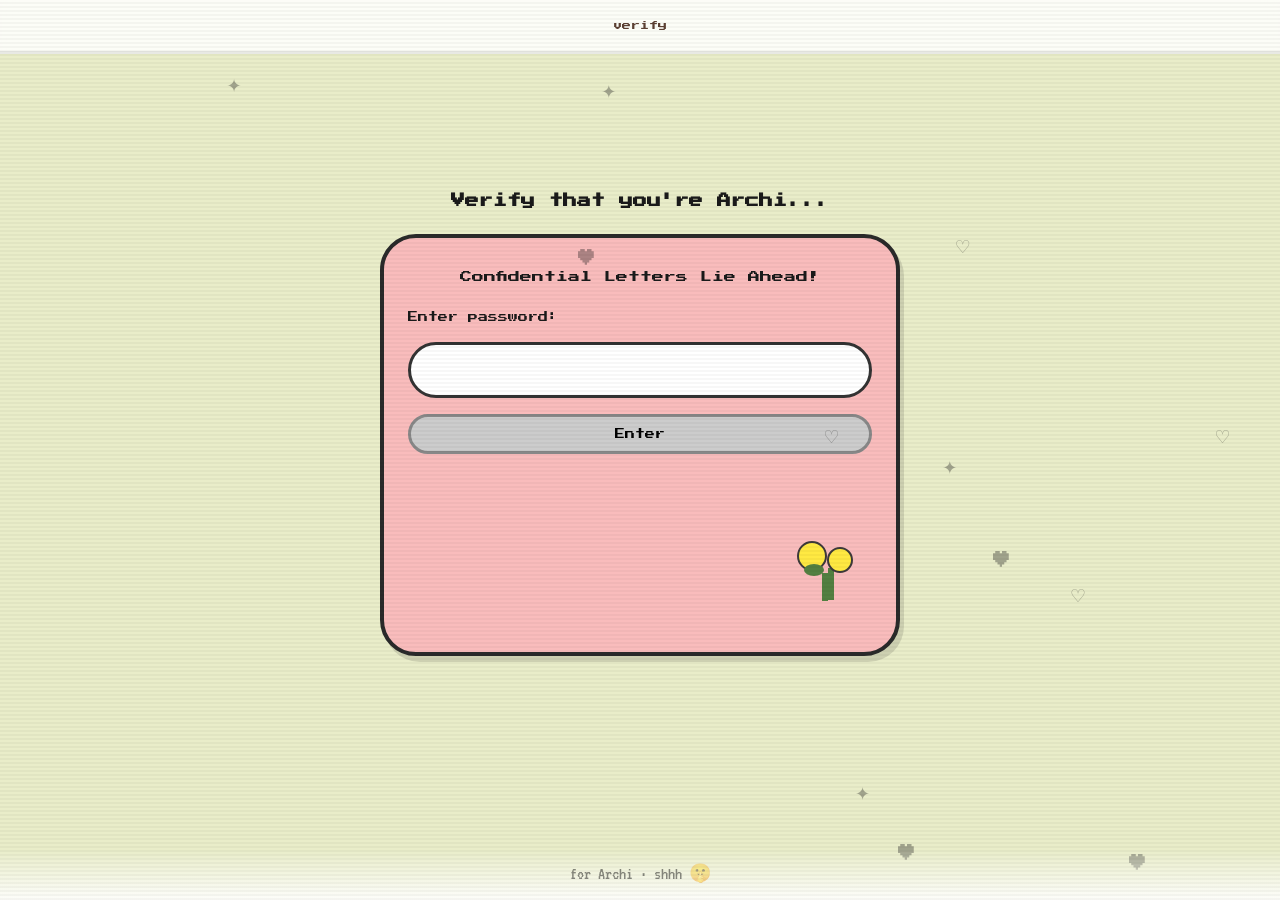
==== affirmations.html @ 484bc0c0 "initial commit" ====
<!DOCTYPE html>
<html lang="en">
  <head>
    <meta charset="UTF-8" />
    <meta name="viewport" content="width=device-width, initial-scale=1" />
    <title>Shubhi's Affirmations</title>
    <link rel="stylesheet" href="css/styles.css" />
  </head>
  <body class="crt">
    <script src="js/auth.js"></script>
    <script>
      LNS.requireAuth();
    </script>
    <div class="hearts-bg" aria-hidden="true"></div>
    <nav class="site-nav">
      <a href="experience.html">← hub</a>
      <a href="jokes.html">inside joke</a>
      <a href="letters.html">letters</a>
    </nav>
    <main class="page page--affirm" style="gap: 20px">
      <button
        type="button"
        class="btn-circle"
        id="affirm-btn"
        aria-label="Get a new affirmation"
      ></button>
      <p class="subtitle" style="margin: 0">Press button for new affirmation</p>
      <div class="display-frame">
        <div id="affirm-text" class="display-inner"></div>
      </div>
    </main>
    <footer class="site-footer">you deserve the softest pixels</footer>
    <script src="js/hearts.js"></script>
    <script src="js/affirmations.js"></script>
  </body>
</html>
---- css/styles.css ----
/* Late Night Show — shared tokens + layout (Figma-aligned) */
@import url("https://fonts.googleapis.com/css2?family=Press+Start+2P&family=VT323&display=swap");

:root {
  --bg-welcome: #e2e7a0;
  --bg-soft: #e9ebb0;
  --bg-mint: #e2e8a4;
  --bg-verify: #e9edc9;
  --bg-hub: #e6e6b8;
  --bg-affirm: #e6e6a8;
  --bg-joke: #e2e69f;

  --pink-banner: #f7c1c1;
  --pink-card: #f9baba;
  --pink-border: #f8bbd0;
  --pink-deep: #f2b6b6;
  --pink-modal: #f9bcbc;
  --pink-memory: #f5b7b1;

  --btn-beige: #d2c4b1;
  --btn-beige-alt: #d2c9b8;
  --gray-screen: #e0e0e0;
  --gray-input: #d9d9d9;
  --gray-pill: #cccccc;

  --text: #1a1a1a;
  --text-muted: #5c4033;
  --white: #ffffff;

  --font-pixel: "Press Start 2P", system-ui, sans-serif;
  --font-readable: "VT323", monospace;

  --radius-xl: 36px;
  --radius-lg: 28px;
  --radius-md: 18px;
  --shadow-soft: 4px 6px 0 rgba(0, 0, 0, 0.12);
}

*,
*::before,
*::after {
  box-sizing: border-box;
}

html {
  height: 100%;
}

body {
  margin: 0;
  min-height: 100%;
  font-family: var(--font-pixel);
  font-size: 12px;
  line-height: 1.7;
  color: var(--text);
  -webkit-font-smoothing: antialiased;
}

/* Gingham pattern (welcome card) */
.pattern-gingham {
  background-color: #fff;
  background-image: linear-gradient(
      90deg,
      rgba(255, 182, 193, 0.35) 50%,
      transparent 50%
    ),
    linear-gradient(rgba(255, 182, 193, 0.35) 50%, transparent 50%);
  background-size: 24px 24px;
}

/* Page shells */
.page {
  min-height: 100vh;
  display: flex;
  flex-direction: column;
  align-items: center;
  justify-content: center;
  padding: 24px 16px 80px;
}

.page--verify {
  background: var(--bg-verify);
}

.page--welcome {
  background: var(--bg-welcome);
}

.page--hub {
  background: var(--bg-hub);
}

.page--memory {
  background: var(--bg-mint);
}

.page--affirm {
  background: var(--bg-affirm);
}

.page--joke {
  background: var(--bg-joke);
}

.page--letters {
  background: var(--bg-soft);
}

.page--game {
  background: #dfe8c8;
}

.page--fiji {
  background: linear-gradient(180deg, #ffb7c8 0%, #ffc98a 45%, #7ec8e3 100%);
}

/* Top nav strip */
.site-nav {
  position: fixed;
  top: 0;
  left: 0;
  right: 0;
  z-index: 100;
  display: flex;
  flex-wrap: wrap;
  gap: 8px;
  justify-content: center;
  align-items: center;
  padding: 10px 12px;
  background: rgba(255, 255, 255, 0.85);
  backdrop-filter: blur(8px);
  border-bottom: 3px solid rgba(0, 0, 0, 0.08);
  font-size: 9px;
}

.site-nav a {
  color: var(--text-muted);
  text-decoration: none;
  padding: 6px 10px;
  border-radius: 999px;
  border: 2px solid transparent;
  transition: border-color 0.15s, background 0.15s;
}

.site-nav a:hover,
.site-nav a:focus-visible {
  border-color: var(--pink-deep);
  background: rgba(242, 182, 182, 0.25);
  outline: none;
}

/* Cards */
.card {
  width: min(100%, 720px);
  border-radius: var(--radius-xl);
  box-shadow: var(--shadow-soft);
}

.card--white {
  background: #fff;
  border: 4px solid #f3f3f3;
  overflow: hidden;
}

.card--pink {
  background: var(--pink-memory);
  border: 4px solid rgba(0, 0, 0, 0.15);
  padding: 28px 24px 48px;
}

.card--modal {
  background: var(--pink-modal);
  border: 4px solid #2a2a2a;
  padding: 28px 24px 40px;
  max-width: 520px;
}

/* Typography */
h1.page-title {
  font-size: clamp(11px, 2.5vw, 14px);
  text-align: center;
  margin: 0 0 20px;
  max-width: 36em;
  line-height: 1.9;
}

.subtitle {
  font-family: var(--font-readable);
  font-size: 22px;
  text-align: center;
  margin: 0 0 16px;
  color: var(--text);
}

.muted {
  font-family: var(--font-readable);
  font-size: 20px;
  color: var(--text-muted);
}

.visually-hidden {
  position: absolute;
  width: 1px;
  height: 1px;
  padding: 0;
  margin: -1px;
  overflow: hidden;
  clip: rect(0, 0, 0, 0);
  white-space: nowrap;
  border: 0;
}

/* Buttons */
.btn-pill {
  font-family: var(--font-pixel);
  font-size: 11px;
  padding: 14px 20px;
  border-radius: 999px;
  border: 3px solid #2a2a2a;
  background: var(--pink-banner);
  color: var(--text);
  cursor: pointer;
  box-shadow: var(--shadow-soft);
  transition: transform 0.12s ease, filter 0.12s ease;
}

.btn-pill:hover {
  transform: translateY(-2px);
  filter: brightness(1.03);
}

.btn-pill:active {
  transform: translateY(1px);
}

.btn-circle {
  width: 88px;
  height: 88px;
  border-radius: 50%;
  border: 4px solid rgba(0, 0, 0, 0.12);
  background: var(--btn-beige);
  cursor: pointer;
  box-shadow: var(--shadow-soft);
  transition: transform 0.1s ease, filter 0.1s;
}

.btn-circle:hover {
  filter: brightness(1.05);
}

.btn-circle:active {
  transform: scale(0.94);
}

.btn-circle--alt {
  background: var(--btn-beige-alt);
}

.btn-gray {
  font-family: var(--font-pixel);
  font-size: 10px;
  padding: 12px 28px;
  border-radius: 999px;
  border: 3px solid #888;
  background: var(--gray-pill);
  cursor: pointer;
  transition: background 0.15s, transform 0.1s;
}

.btn-gray:hover {
  background: #bdbdbd;
}

.btn-gray:active {
  transform: scale(0.98);
}

/* Form fields */
.input-pill {
  width: 100%;
  font-family: var(--font-readable);
  font-size: 22px;
  padding: 14px 18px;
  border-radius: 999px;
  border: 3px solid #333;
  background: var(--white);
}

.textarea-block {
  width: 100%;
  min-height: 140px;
  font-family: var(--font-readable);
  font-size: 22px;
  padding: 16px;
  border-radius: var(--radius-md);
  border: 3px solid rgba(0, 0, 0, 0.12);
  background: var(--gray-input);
  resize: vertical;
  transition: box-shadow 0.15s, border-color 0.15s;
}

.textarea-block:hover,
.textarea-block:focus {
  outline: none;
  border-color: var(--pink-deep);
  box-shadow: 0 0 0 3px rgba(242, 182, 182, 0.45);
}

/* Display box (affirmations / jokes) */
.display-frame {
  width: min(100%, 560px);
  padding: 14px;
  border-radius: var(--radius-xl);
  background: var(--pink-border);
  box-shadow: var(--shadow-soft);
}

.display-frame--soft {
  background: #f9c5c5;
}

.display-inner {
  min-height: 120px;
  border-radius: var(--radius-lg);
  background: var(--gray-screen);
  padding: 20px;
  font-family: var(--font-readable);
  font-size: 24px;
  line-height: 1.35;
  color: var(--text);
  transition: opacity 0.25s ease;
}

.display-inner.is-fading {
  opacity: 0;
}

/* Welcome layout */
.welcome-card {
  width: min(100%, 900px);
}

.welcome-header {
  margin: 0 16px 16px;
  padding: 16px 20px;
  border-radius: var(--radius-lg);
  background: var(--pink-banner);
  border: 3px solid rgba(0, 0, 0, 0.1);
  text-align: center;
  font-size: clamp(9px, 1.8vw, 11px);
  line-height: 1.9;
  color: #8b3a4c;
}

.welcome-stage {
  position: relative;
  min-height: 280px;
  padding: 32px 16px 40px;
}

.welcome-cta {
  display: block;
  margin: 0 auto;
  max-width: 420px;
  text-align: center;
}

.welcome-char {
  position: absolute;
  bottom: 8px;
  width: min(28%, 140px);
  pointer-events: none;
  image-rendering: pixelated;
}

.welcome-char--left {
  left: 4%;
}

.welcome-char--right {
  right: 4%;
}

@keyframes bob {
  0%,
  100% {
    transform: translateY(0);
  }
  50% {
    transform: translateY(-6px);
  }
}

.welcome-char svg {
  animation: bob 3s ease-in-out infinite;
}

.welcome-char--right svg {
  animation-delay: 0.4s;
}

/* Experience hub — pixel landscape */
.hub-frame {
  width: min(100%, 920px);
  border-radius: 32px;
  overflow: hidden;
  border: 6px solid #5c4033;
  box-shadow: var(--shadow-soft);
  background: #3d2918;
}

.hub-sky {
  position: relative;
  padding: 28px 20px 120px;
  background: linear-gradient(180deg, #c8a8ff 0%, #ffb8d8 40%, #ffd4a8 100%);
}

.hub-sky::before,
.hub-sky::after {
  content: "";
  position: absolute;
  height: 12px;
  background: rgba(255, 255, 255, 0.85);
  border-radius: 4px;
  opacity: 0.9;
}

.hub-sky::before {
  width: 120px;
  top: 22%;
  left: 15%;
  box-shadow: 180px 40px 0 -2px rgba(255, 255, 255, 0.75);
}

.hub-sky::after {
  width: 90px;
  top: 38%;
  right: 18%;
  box-shadow: -140px 25px 0 -1px rgba(255, 255, 255, 0.65);
}

.hub-title {
  display: block;
  width: fit-content;
  max-width: 100%;
  margin: 0 auto 24px;
  padding: 14px 22px;
  border-radius: var(--radius-lg);
  background: var(--pink-deep);
  border: 3px solid #2a2a2a;
  font-size: clamp(9px, 2vw, 12px);
  text-align: center;
  line-height: 1.8;
}

.hub-grid {
  display: grid;
  grid-template-columns: 1fr 1fr;
  gap: 14px;
  max-width: 520px;
  margin: 0 auto;
  position: relative;
  z-index: 2;
}

.hub-btn {
  font-family: var(--font-pixel);
  font-size: 9px;
  padding: 16px 12px;
  border-radius: 14px;
  border: 3px solid #2a2a2a;
  background: var(--pink-deep);
  color: var(--text);
  cursor: pointer;
  text-align: center;
  line-height: 1.6;
  text-decoration: none;
  display: flex;
  align-items: center;
  justify-content: center;
  min-height: 56px;
  transition: transform 0.12s, filter 0.12s;
}

.hub-btn:hover {
  transform: translateY(-3px);
  filter: brightness(1.04);
}

.hub-btn:active {
  transform: translateY(0);
}

.hub-blocks {
  height: 72px;
  background: repeating-linear-gradient(
      90deg,
      #6b4a2e,
      #6b4a2e 16px,
      #8b6a45 16px,
      #8b6a45 32px
    ),
    #5a3d24;
  background-blend-mode: multiply;
  border-top: 6px solid #4a3420;
}

/* Floating hearts decoration */
.hearts-bg {
  position: fixed;
  inset: 0;
  pointer-events: none;
  overflow: hidden;
  z-index: 0;
}

.heart {
  position: absolute;
  font-size: 18px;
  opacity: 0.35;
  animation: float 8s ease-in-out infinite;
}

@keyframes float {
  0%,
  100% {
    transform: translate(0, 0) rotate(0deg);
  }
  33% {
    transform: translate(10px, -20px) rotate(8deg);
  }
  66% {
    transform: translate(-8px, 10px) rotate(-6deg);
  }
}

/* Letters */
.letter-scroll {
  width: min(100%, 640px);
  max-height: 70vh;
  overflow-y: auto;
  padding: 20px;
  border-radius: var(--radius-xl);
  background: #fff8f0;
  border: 4px solid var(--pink-border);
  box-shadow: var(--shadow-soft);
}

.letter-block {
  margin-bottom: 28px;
  padding-bottom: 24px;
  border-bottom: 2px dashed rgba(0, 0, 0, 0.1);
}

.letter-block:last-child {
  border-bottom: none;
  margin-bottom: 0;
}

.letter-block h2 {
  font-size: 11px;
  margin: 0 0 12px;
  color: #8b3a4c;
}

.letter-block p {
  font-family: var(--font-readable);
  font-size: 22px;
  margin: 0;
  line-height: 1.4;
}

/* Memory list */
.memory-list {
  width: min(100%, 560px);
  margin-top: 20px;
  text-align: left;
}

.memory-item {
  font-family: var(--font-readable);
  font-size: 20px;
  padding: 12px 14px;
  margin-bottom: 10px;
  border-radius: var(--radius-md);
  background: rgba(255, 255, 255, 0.55);
  border: 2px solid rgba(0, 0, 0, 0.08);
}

/* Game */
.game-canvas-wrap {
  position: relative;
  border-radius: var(--radius-lg);
  overflow: hidden;
  border: 4px solid #333;
  box-shadow: var(--shadow-soft);
}

.game-canvas {
  display: block;
  width: min(100%, 400px);
  height: 420px;
  background: linear-gradient(180deg, #87ceeb 0%, #98d8a8 100%);
  cursor: crosshair;
}

.game-hud {
  font-family: var(--font-readable);
  font-size: 24px;
  margin-top: 12px;
  text-align: center;
}

/* Fiji */
.fiji-sun {
  width: 80px;
  height: 80px;
  border-radius: 50%;
  background: radial-gradient(circle at 30% 30%, #fff9c4, #ffeb3b 40%, #ff9800);
  box-shadow: 0 0 40px rgba(255, 200, 100, 0.8);
  margin: 0 auto 24px;
}

.fiji-card {
  width: min(100%, 520px);
  padding: 28px;
  border-radius: var(--radius-xl);
  background: rgba(255, 255, 255, 0.25);
  border: 3px solid rgba(255, 255, 255, 0.5);
  backdrop-filter: blur(6px);
  text-align: center;
}

.fiji-card p {
  font-family: var(--font-readable);
  font-size: 26px;
  margin: 0;
  line-height: 1.35;
}

/* Footer */
.site-footer {
  position: fixed;
  bottom: 0;
  left: 0;
  right: 0;
  padding: 10px;
  text-align: center;
  font-family: var(--font-readable);
  font-size: 18px;
  color: rgba(0, 0, 0, 0.45);
  background: linear-gradient(transparent, rgba(255, 255, 255, 0.9));
}

/* Shake animation (wrong password) */
@keyframes shake {
  0%,
  100% {
    transform: translateX(0);
  }
  20% {
    transform: translateX(-8px);
  }
  40% {
    transform: translateX(8px);
  }
  60% {
    transform: translateX(-6px);
  }
  80% {
    transform: translateX(6px);
  }
}

.shake {
  animation: shake 0.45s ease;
}

/* CRT scanline overlay (optional) */
.crt::after {
  content: "";
  position: fixed;
  inset: 0;
  pointer-events: none;
  background: repeating-linear-gradient(
    transparent 0,
    transparent 2px,
    rgba(0, 0, 0, 0.03) 2px,
    rgba(0, 0, 0, 0.03) 4px
  );
  z-index: 9999;
}

@media (max-width: 640px) {
  .hub-grid {
    grid-template-columns: 1fr;
  }

  .welcome-char {
    display: none;
  }

  body {
    font-size: 11px;
  }
}
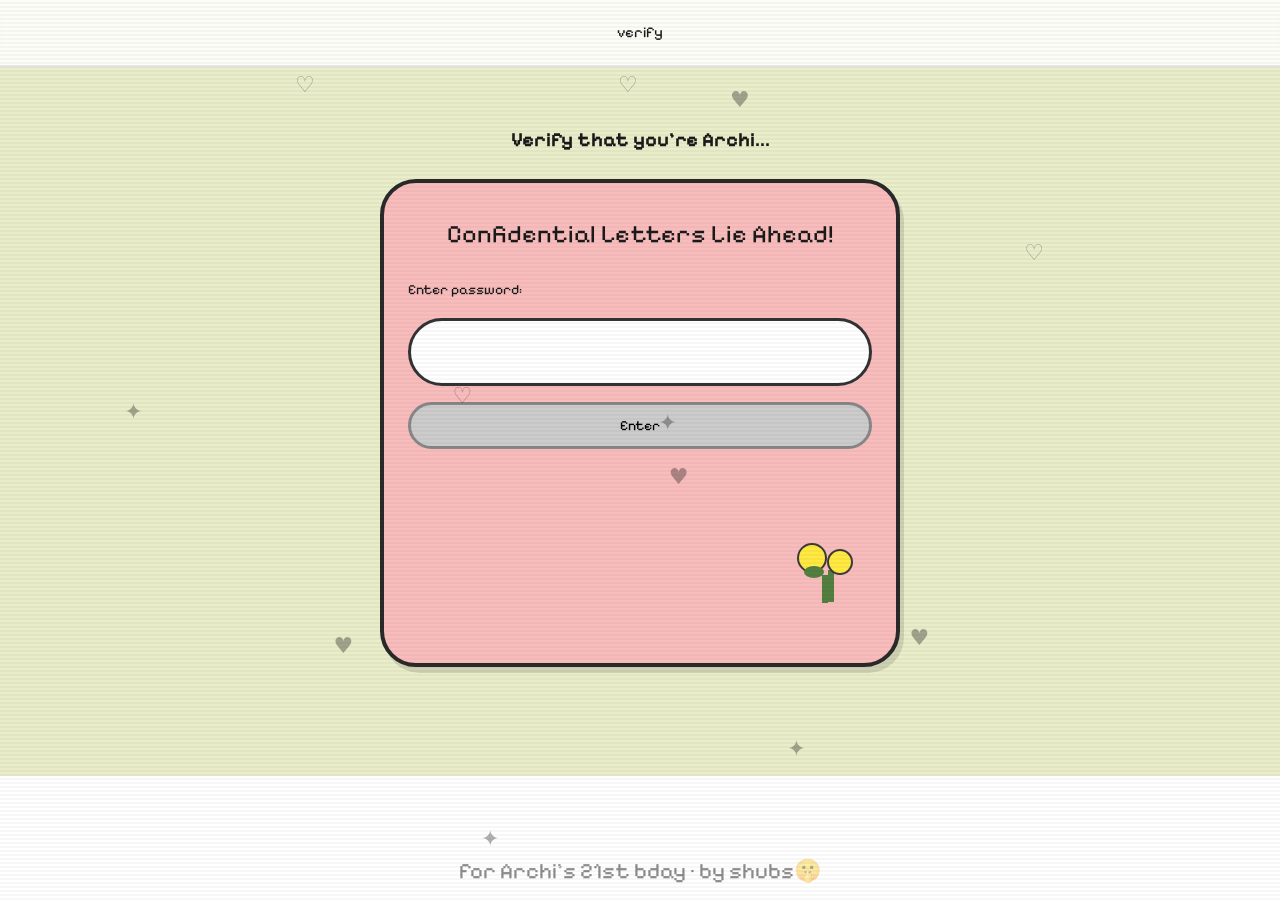
==== commit 83321fd7: "cache added to jokes, affirmations" ====
--- a/affirmations.html
+++ b/affirmations.html
@@ -31,6 +31,6 @@
     </main>
     <footer class="site-footer">you deserve the softest pixels</footer>
     <script src="js/hearts.js"></script>
-    <script src="js/affirmations.js"></script>
+    <script src="js/affirmations.js?v=2"></script>
   </body>
 </html>
--- a/css/styles.css
+++ b/css/styles.css
@@ -1,5 +1,5 @@
 /* Late Night Show — shared tokens + layout (Figma-aligned) */
-@import url("https://fonts.googleapis.com/css2?family=Press+Start+2P&family=VT323&display=swap");
+@import url("https://fonts.googleapis.com/css2?family=Pixelify+Sans:wght@400;500;600;700&display=swap");
 
 :root {
   --bg-welcome: #e2e7a0;
@@ -27,8 +27,29 @@
   --text-muted: #5c4033;
   --white: #ffffff;
 
-  --font-pixel: "Press Start 2P", system-ui, sans-serif;
-  --font-readable: "VT323", monospace;
+  --font-pixel: "Pixelify Sans", system-ui, sans-serif;
+  --font-readable: "Pixelify Sans", system-ui, sans-serif;
+
+  /* Global type scale (Pixelify Sans reads smaller than old bitmap font at same px) */
+  --text-body: 25px;
+  --text-nav: 15px;
+  --text-title: clamp(15px, 2.8vw, 20px);
+  --text-subtitle: 28px;
+  --text-muted: 26px;
+  --text-ui: 15px;
+  --text-ui-sm: 14px;
+  --text-input: 28px;
+  --text-display: 30px;
+  --text-welcome-banner: clamp(12px, 2vw, 15px);
+  --text-hub-title: clamp(12px, 2.2vw, 16px);
+  --text-hub-btn: 20px;
+  --text-letter-h: 14px;
+  --text-letter-body: 28px;
+  --text-memory: 26px;
+  --text-game-hud: 30px;
+  --text-footer: 22px;
+  --nav-height: 68px;
+  --footer-height: 56px;
 
   --radius-xl: 36px;
   --radius-lg: 28px;
@@ -50,7 +71,7 @@
   margin: 0;
   min-height: 100%;
   font-family: var(--font-pixel);
-  font-size: 12px;
+  font-size: var(--text-body);
   line-height: 1.7;
   color: var(--text);
   -webkit-font-smoothing: antialiased;
@@ -70,18 +91,22 @@
 
 /* Page shells */
 .page {
-  min-height: 100vh;
+  min-height: calc(100vh - var(--nav-height) - var(--footer-height));
   display: flex;
   flex-direction: column;
   align-items: center;
   justify-content: center;
-  padding: 24px 16px 80px;
+  padding: calc(var(--nav-height) + 24px) 16px calc(var(--footer-height) + 24px);
 }
 
 .page--verify {
   background: var(--bg-verify);
 }
 
+.page--verify #gate-form label {
+  font-size: var(--text-ui-sm);
+}
+
 .page--welcome {
   background: var(--bg-welcome);
 }
@@ -108,10 +133,6 @@
 
 .page--game {
   background: #dfe8c8;
-}
-
-.page--fiji {
-  background: linear-gradient(180deg, #ffb7c8 0%, #ffc98a 45%, #7ec8e3 100%);
 }
 
 /* Top nav strip */
@@ -130,7 +151,8 @@
   background: rgba(255, 255, 255, 0.85);
   backdrop-filter: blur(8px);
   border-bottom: 3px solid rgba(0, 0, 0, 0.08);
-  font-size: 9px;
+  font-size: var(--text-nav);
+  min-height: var(--nav-height);
 }
 
 .site-nav a {
@@ -177,7 +199,7 @@
 
 /* Typography */
 h1.page-title {
-  font-size: clamp(11px, 2.5vw, 14px);
+  font-size: var(--text-title);
   text-align: center;
   margin: 0 0 20px;
   max-width: 36em;
@@ -186,7 +208,7 @@
 
 .subtitle {
   font-family: var(--font-readable);
-  font-size: 22px;
+  font-size: var(--text-subtitle);
   text-align: center;
   margin: 0 0 16px;
   color: var(--text);
@@ -194,7 +216,7 @@
 
 .muted {
   font-family: var(--font-readable);
-  font-size: 20px;
+  font-size: var(--text-muted);
   color: var(--text-muted);
 }
 
@@ -213,7 +235,7 @@
 /* Buttons */
 .btn-pill {
   font-family: var(--font-pixel);
-  font-size: 11px;
+  font-size: var(--text-ui);
   padding: 14px 20px;
   border-radius: 999px;
   border: 3px solid #2a2a2a;
@@ -258,7 +280,7 @@
 
 .btn-gray {
   font-family: var(--font-pixel);
-  font-size: 10px;
+  font-size: var(--text-ui-sm);
   padding: 12px 28px;
   border-radius: 999px;
   border: 3px solid #888;
@@ -279,7 +301,7 @@
 .input-pill {
   width: 100%;
   font-family: var(--font-readable);
-  font-size: 22px;
+  font-size: var(--text-input);
   padding: 14px 18px;
   border-radius: 999px;
   border: 3px solid #333;
@@ -290,7 +312,7 @@
   width: 100%;
   min-height: 140px;
   font-family: var(--font-readable);
-  font-size: 22px;
+  font-size: var(--text-input);
   padding: 16px;
   border-radius: var(--radius-md);
   border: 3px solid rgba(0, 0, 0, 0.12);
@@ -325,7 +347,7 @@
   background: var(--gray-screen);
   padding: 20px;
   font-family: var(--font-readable);
-  font-size: 24px;
+  font-size: var(--text-display);
   line-height: 1.35;
   color: var(--text);
   transition: opacity 0.25s ease;
@@ -338,6 +360,8 @@
 /* Welcome layout */
 .welcome-card {
   width: min(100%, 900px);
+  overflow: hidden;
+  background-size: 20px 20px;
 }
 
 .welcome-header {
@@ -347,7 +371,7 @@
   background: var(--pink-banner);
   border: 3px solid rgba(0, 0, 0, 0.1);
   text-align: center;
-  font-size: clamp(9px, 1.8vw, 11px);
+  font-size: var(--text-welcome-banner);
   line-height: 1.9;
   color: #8b3a4c;
 }
@@ -368,17 +392,17 @@
 .welcome-char {
   position: absolute;
   bottom: 8px;
-  width: min(28%, 140px);
+  width: min(40%, 230px);
   pointer-events: none;
   image-rendering: pixelated;
 }
 
 .welcome-char--left {
-  left: 4%;
+  left: 10%;
 }
 
 .welcome-char--right {
-  right: 4%;
+  right: 10%;
 }
 
 @keyframes bob {
@@ -391,11 +415,15 @@
   }
 }
 
-.welcome-char svg {
+.welcome-char img {
+  display: block;
+  width: 100%;
+  height: auto;
+  image-rendering: pixelated;
   animation: bob 3s ease-in-out infinite;
 }
 
-.welcome-char--right svg {
+.welcome-char--right img {
   animation-delay: 0.4s;
 }
 
@@ -448,7 +476,7 @@
   border-radius: var(--radius-lg);
   background: var(--pink-deep);
   border: 3px solid #2a2a2a;
-  font-size: clamp(9px, 2vw, 12px);
+  font-size: var(--text-hub-title);
   text-align: center;
   line-height: 1.8;
 }
@@ -465,7 +493,7 @@
 
 .hub-btn {
   font-family: var(--font-pixel);
-  font-size: 9px;
+  font-size: var(--text-hub-btn);
   padding: 16px 12px;
   border-radius: 14px;
   border: 3px solid #2a2a2a;
@@ -516,7 +544,7 @@
 
 .heart {
   position: absolute;
-  font-size: 18px;
+  font-size: 22px;
   opacity: 0.35;
   animation: float 8s ease-in-out infinite;
 }
@@ -558,14 +586,14 @@
 }
 
 .letter-block h2 {
-  font-size: 11px;
+  font-size: var(--text-letter-h);
   margin: 0 0 12px;
   color: #8b3a4c;
 }
 
 .letter-block p {
   font-family: var(--font-readable);
-  font-size: 22px;
+  font-size: var(--text-letter-body);
   margin: 0;
   line-height: 1.4;
 }
@@ -577,9 +605,15 @@
   text-align: left;
 }
 
+.memory-list h2 {
+  font-size: var(--text-letter-h);
+  text-align: center;
+  margin: 28px 0 12px;
+}
+
 .memory-item {
   font-family: var(--font-readable);
-  font-size: 20px;
+  font-size: var(--text-memory);
   padding: 12px 14px;
   margin-bottom: 10px;
   border-radius: var(--radius-md);
@@ -606,36 +640,9 @@
 
 .game-hud {
   font-family: var(--font-readable);
-  font-size: 24px;
+  font-size: var(--text-game-hud);
   margin-top: 12px;
   text-align: center;
-}
-
-/* Fiji */
-.fiji-sun {
-  width: 80px;
-  height: 80px;
-  border-radius: 50%;
-  background: radial-gradient(circle at 30% 30%, #fff9c4, #ffeb3b 40%, #ff9800);
-  box-shadow: 0 0 40px rgba(255, 200, 100, 0.8);
-  margin: 0 auto 24px;
-}
-
-.fiji-card {
-  width: min(100%, 520px);
-  padding: 28px;
-  border-radius: var(--radius-xl);
-  background: rgba(255, 255, 255, 0.25);
-  border: 3px solid rgba(255, 255, 255, 0.5);
-  backdrop-filter: blur(6px);
-  text-align: center;
-}
-
-.fiji-card p {
-  font-family: var(--font-readable);
-  font-size: 26px;
-  margin: 0;
-  line-height: 1.35;
 }
 
 /* Footer */
@@ -647,9 +654,10 @@
   padding: 10px;
   text-align: center;
   font-family: var(--font-readable);
-  font-size: 18px;
+  font-size: var(--text-footer);
   color: rgba(0, 0, 0, 0.45);
   background: linear-gradient(transparent, rgba(255, 255, 255, 0.9));
+  min-height: var(--footer-height);
 }
 
 /* Shake animation (wrong password) */
@@ -701,6 +709,6 @@
   }
 
   body {
-    font-size: 11px;
-  }
-}
+    font-size: 15px;
+  }
+}
